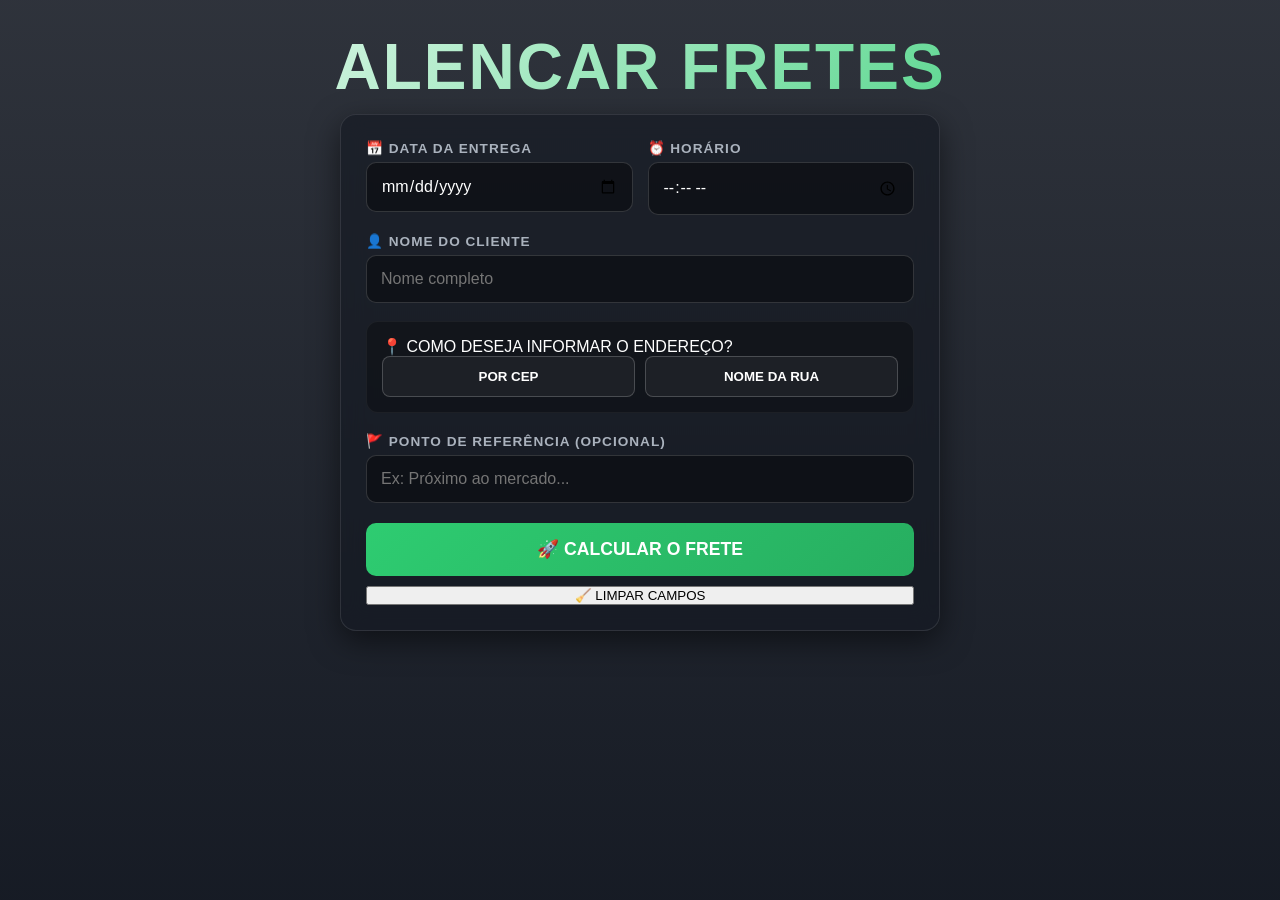
==== index.html @ 0847882f "Replace modalLimite with updated modalLimiteSemanal" ====
<!DOCTYPE html>
<html lang="pt-br">
<head>
    <meta charset="UTF-8">
    <meta name="viewport" content="width=device-width, initial-scale=1.0, maximum-scale=1.0, user-scalable=no">
    <title>🏍💨 ALENCAR FRETES</title>
    <link rel="manifest" href="manifest.json">
    <link href="https://fonts.googleapis.com/css2?family=Montserrat:wght@400;600;800&display=swap" rel="stylesheet">
    <link rel="stylesheet" href="https://unpkg.com/leaflet@1.9.4/dist/leaflet.css" />
    <link rel="stylesheet" href="https://unpkg.com/leaflet-routing-machine@3.2.12/dist/leaflet-routing-machine.css" />
    <link rel="stylesheet" href="style.css?v=18" />
</head>
<body>

<div id="modalAviso" class="modal-overlay">
    <div class="msg-box">
        <h2 style="color: #f1c40f; margin-bottom: 15px;">⚠️ ATENÇÃO</h2>
        <p id="textoAviso" style="margin-bottom: 20px;">Mensagem de erro aqui.</p>
        <button class="btn-outline-dark" onclick="document.getElementById('modalAviso').style.display='none'">OK, ENTENDI</button>
    </div>
</div>

<div id="modalLimiteSemanal" class="modal-overlay" style="display: none;">
    <div class="msg-box danger-glass">
        <div class="icon-shield">🛡️</div>
        <h2>LIMITE EXCEDIDO</h2>
        <div class="divider-glow"></div>
        <p class="main-text">
            Você atingiu o limite máximo de <strong>5 consultas semanais</strong> permitidas para o seu endereço IP.
        </p>
        <p class="sub-text">
            Não se preocupe! Para continuarmos com o seu atendimento e garantir o seu frete rápido, clique no botão abaixo para falar direto comigo no WhatsApp.
        </p>
        
        <a href="https://wa.me/5511981071822?text=Olá, Lucas! Meu sistema bloqueou por limite de consultas. Pode me ajudar com um orçamento de frete?" class="btn-whatsapp glow-btn-wa">
            📱 FALAR COM O LUCAS
        </a>
        
        <button onclick="document.getElementById('modalLimiteSemanal').style.display='none'" class="btn-txt-back">
            Voltar ao aplicativo
        </button>
    </div>
</div>

<div id="modalExpediente" class="modal-overlay">
    <div class="msg-box">
        <h2 style="color: #f1c40f; margin-bottom: 15px;">⚠️ ATENÇÃO</h2>
        <p style="margin-bottom: 20px;">A solicitação será enviada para o WhatsApp do Lucas para análise de disponibilidade.</p>
        <button class="btn-green" onclick="continuarCalculo()">✅ OK, CONTINUAR</button>
        <button class="btn-outline-dark" onclick="fecharModalExpediente()">CANCELAR</button>
    </div>
</div>

<div id="avisoLucas" class="modal-overlay">
    <div class="msg-box">
        <h2 style="color: #2ecc71; margin-bottom: 15px;">TUDO CERTO!</h2>
        <p style="margin-bottom: 20px;">Deseja enviar os dados do pedido para o WhatsApp?</p>
        <button class="btn-whatsapp" onclick="finalizarEnvio()">✅ SIM, ENVIAR AGORA</button>
        <button class="btn-outline-dark" onclick="fecharModal()">VOLTAR</button>
    </div>
</div>

<div class="header-top">
    <div class="logo-container"><img src="logo-cowboy-motofrete.png" alt="Logo Alencar Fretes" onerror="this.style.display='none'"></div>
    <div class="header-title"><h1>ALENCAR FRETES</h1></div>
</div>

<div class="container glass-panel">
    <div class="row-endereco-num">
        <div class="input-group">
            <label>📅 DATA DA ENTREGA</label>
            <input type="date" id="data_entrega">
        </div>
        <div class="input-group">
            <label>⏰ HORÁRIO</label>
            <input type="time" id="hora_entrega">
        </div>
    </div>
    
    <div class="input-group">
        <label>👤 NOME DO CLIENTE</label>
        <input type="text" id="nome_cliente" placeholder="Nome completo" autocomplete="name">
    </div>
    
    <div class="box-destaque glass-panel-inner">
        <label class="glow-text">📍 COMO DESEJA INFORMAR O ENDEREÇO?</label>
        <div class="tipo-busca">
            <button class="btn-selecao" id="btn-por-cep" onclick="selecionarBusca('cep')">POR CEP</button>
            <button class="btn-selecao" id="btn-por-rua" onclick="selecionarBusca('rua')">NOME DA RUA</button>
        </div>
    </div>

    <div id="campo-cep" style="display: none;">
        <div class="row-endereco-num">
            <div class="input-group">
                <label>📮 CEP</label>
                <input type="text" id="cep" placeholder="00000-000" onblur="buscarCep()" inputmode="numeric">
            </div>
            <div class="input-group">
                <label>Nº</label>
                <input type="text" id="num_residencia_cep" placeholder="Ex: 123">
            </div>
        </div>
        <div class="input-group">
            <label>📍 RUA</label>
            <input type="text" id="rua_pelo_cep" placeholder="A rua aparecerá aqui..." readonly class="input-readonly">
        </div>
    </div>

    <div id="campo-rua" style="display: none;">
        <div class="row-endereco-num">
            <div class="input-group" style="position: relative; flex: 2;">
                <label>📍 RUA OU AVENIDA</label>
                <input type="text" id="destino" placeholder="Comece a digitar..." oninput="sugerirEndereco(this.value)" autocomplete="off">
                <div id="lista-sugestoes" class="autocomplete-lista"></div>
            </div>
            <div class="input-group" style="flex: 1;">
                <label>Nº</label>
                <input type="text" id="num_residencia" placeholder="Ex: 123">
            </div>
        </div>
    </div>

    <div class="input-group">
        <label>🚩 PONTO DE REFERÊNCIA (OPCIONAL)</label>
        <input type="text" id="ponto_referencia" placeholder="Ex: Próximo ao mercado...">
    </div>
    
    <div class="botoes-acao">
        <button class="btn-green glow-button" id="btn-calcular" onclick="iniciarVerificacao()">🚀 CALCULAR O FRETE</button>
        <button class="btn-outline-dark" onclick="limpar()">🧹 LIMPAR CAMPOS</button>
    </div>

    <div id="campo-resumo" style="display: none;">
        <h3 class="titulo-resumo">RESUMO DO PEDIDO</h3>
        
        <div class="resultado-grid">
            <div class="card-info glass-panel-inner">
                <label>DISTÂNCIA</label>
                <span id="distancia">0.00 <small>KM</small></span>
            </div>
            <div class="card-info glass-panel-inner destaque">
                <label>VALOR TOTAL</label>
                <span id="valor">R$ 0,00</span>
            </div>
        </div>
        
        <div class="bairro-tempo-display">
            <div class="info-item glass-panel-inner">
                <span class="info-label">🏘️ Bairro de Destino</span>
                <span class="info-value" id="res-bairro">---</span>
            </div>
            <div class="info-item glass-panel-inner">
                <span class="info-label">⏱️ Tempo de Viagem</span>
                <span class="info-value" id="res-tempo">---</span>
            </div>
        </div>
        
        <div id="aviso-taxa">⚠️ TAXA MÍNIMA DE R$ 10,00 APLICADA ✅</div>

        <div id="mapa-container" class="glass-panel-inner">
            <div id="map"></div>
        </div>
    </div>

    <div class="box-destaque glass-panel-inner" id="sec-tipo-local" style="display: none; margin-top: 25px;">
        <label class="glow-text">🏠 TIPO DE LOCAL DE ENTREGA</label>
        <div class="tipo-residencia">
            <button class="btn-selecao" id="btn-casa" onclick="selecionarTipo('casa')">🏠 CASA</button>
            <button class="btn-selecao" id="btn-apto" onclick="selecionarTipo('apto')">🏢 APTO</button>
        </div>
        
        <div id="dados-apto" style="display: none; margin-top: 20px;">
            <div class="row-endereco-num">
                <div class="input-group">
                    <label>BLOCO</label>
                    <input type="text" id="bloco" placeholder="Ex: B">
                </div>
                <div class="input-group">
                    <label>APTO</label>
                    <input type="text" id="apto" placeholder="Ex: 101">
                </div>
            </div>
        </div>

        <button class="btn-whatsapp glow-button" onclick="prepararEnvio()" style="margin-top: 25px;">📱 ENVIAR PEDIDO P/ WHATSAPP</button>
    </div>
</div>

<script src="https://unpkg.com/leaflet@1.9.4/dist/leaflet.js"></script>
<script src="https://unpkg.com/leaflet-routing-machine@3.2.12/dist/leaflet-routing-machine.js"></script>
<script src="script.js?v=18"></script>
</body>
</html>
---- style.css ----
/* =========================================
   BASE E FUNDO (Com link direto da web)
   ========================================= */
* {
    box-sizing: border-box;
    margin: 0;
    padding: 0;
}

body {
    font-family: 'Poppins', sans-serif;
    /* Imagem noturna direto da web para evitar erros. Para usar a sua gerada, troque a URL por 'url(fundo.jpg)' */
    background: linear-gradient(rgba(10, 15, 25, 0.85), rgba(10, 15, 25, 0.95)), url('https://images.unsplash.com/photo-1568772585407-9361f9bf3c87?q=80&w=1920&auto=format&fit=crop') no-repeat center center fixed;
    background-size: cover;
    color: #ffffff;
    min-height: 100vh;
    padding-bottom: 40px;
}

/* =========================================
   CABEÇALHO (O Título Gigante)
   ========================================= */
.header-top {
    text-align: center;
    padding: 30px 15px 10px;
}

.logo-container img {
    width: 90px;
    filter: drop-shadow(0px 0px 15px rgba(46, 204, 113, 0.6));
    border-radius: 50%;
    margin-bottom: 10px;
}

.header-title h1 {
    font-size: clamp(2rem, 8vw, 4rem); /* Responsivo: Gigante no PC, ajustado no Celular */
    font-weight: 800;
    text-transform: uppercase;
    background: linear-gradient(135deg, #ffffff 0%, #2ecc71 100%);
    -webkit-background-clip: text;
    -webkit-text-fill-color: transparent;
    letter-spacing: 2px;
    margin: 0;
}

/* =========================================
   CONTAINER PRINCIPAL (Efeito Vidro)
   ========================================= */
.container {
    background: rgba(20, 25, 35, 0.65);
    backdrop-filter: blur(12px); /* Efeito de vidro */
    -webkit-backdrop-filter: blur(12px);
    border: 1px solid rgba(255, 255, 255, 0.1);
    border-radius: 16px;
    padding: 25px;
    max-width: 600px;
    margin: 0 auto 20px;
    box-shadow: 0 10px 30px rgba(0, 0, 0, 0.5);
}

/* =========================================
   FORMULÁRIOS E INPUTS MODERNOS
   ========================================= */
.input-group {
    margin-bottom: 18px;
    width: 100%;
}

.input-group label {
    display: block;
    font-size: 0.85rem;
    color: #aab2bd;
    margin-bottom: 6px;
    font-weight: 600;
    text-transform: uppercase;
    letter-spacing: 1px;
}

input[type="text"],
input[type="date"],
input[type="time"],
input[type="number"] {
    width: 100%;
    padding: 14px;
    background: rgba(0, 0, 0, 0.4);
    border: 1px solid rgba(255, 255, 255, 0.15);
    border-radius: 10px;
    color: #fff;
    font-size: 1rem;
    font-family: 'Poppins', sans-serif;
    transition: all 0.3s ease;
}

input:focus {
    outline: none;
    border-color: #2ecc71;
    box-shadow: 0 0 10px rgba(46, 204, 113, 0.3);
    background: rgba(0, 0, 0, 0.6);
}

.row-endereco-num {
    display: flex;
    gap: 15px;
}

/* =========================================
   BOTÕES E SELEÇÕES
   ========================================= */
.box-destaque {
    background: rgba(0, 0, 0, 0.3);
    border: 1px solid rgba(255, 255, 255, 0.05);
    padding: 15px;
    border-radius: 12px;
    margin-bottom: 20px;
}

.tipo-busca, .tipo-residencia {
    display: flex;
    gap: 10px;
}

.btn-selecao {
    flex: 1;
    padding: 12px;
    background: rgba(255, 255, 255, 0.05);
    border: 1px solid rgba(255, 255, 255, 0.2);
    color: #fff;
    border-radius: 8px;
    cursor: pointer;
    font-weight: 600;
    transition: all 0.3s ease;
    font-family: 'Poppins', sans-serif;
}

.btn-selecao.active {
    background: rgba(46, 204, 113, 0.2);
    border-color: #2ecc71;
    color: #2ecc71;
}

.btn-green {
    width: 100%;
    padding: 16px;
    background: linear-gradient(135deg, #2ecc71, #27ae60);
    border: none;
    border-radius: 10px;
    color: #fff;
    font-size: 1.1rem;
    font-weight: 800;
    cursor: pointer;
    transition: transform 0.2s;
    font-family: 'Poppins', sans-serif;
}

.btn-whatsapp {
    width: 100%;
    padding: 16px;
    background: linear-gradient(135deg, #25D366, #128C7E);
    border: none;
    border-radius: 10px;
    color: #fff;
    font-size: 1.1rem;
    font-weight: 800;
    cursor: pointer;
    text-decoration: none;
    display: block;
    text-align: center;
    transition: transform 0.2s;
    font-family: 'Poppins', sans-serif;
}

.btn-outline {
    width: 100%;
    padding: 14px;
    background: transparent;
    border: 1px solid rgba(255,255,255,0.3);
    border-radius: 10px;
    color: #ccc;
    font-size: 1rem;
    cursor: pointer;
    margin-top: 10px;
    transition: all 0.3s;
    font-family: 'Poppins', sans-serif;
}

.btn-outline:hover {
    background: rgba(255,255,255,0.1);
    color: #fff;
}

.shadow-glow {
    box-shadow: 0 5px 15px rgba(46, 204, 113, 0.4);
}
.shadow-glow:active { transform: scale(0.98); }

.btn-txt {
    background: none;
    border: none;
    color: #888;
    margin-top: 15px;
    cursor: pointer;
    text-decoration: underline;
    font-family: 'Poppins', sans-serif;
}

.botoes-acao {
    display: flex;
    flex-direction: column;
    gap: 10px;
    margin-top: 20px;
}

/* =========================================
   CARDS DE RESUMO E MAPA
   ========================================= */
.resultado-grid {
    display: flex;
    gap: 15px;
    margin-bottom: 15px;
}

.card-info {
    flex: 1;
    background: rgba(0, 0, 0, 0.4);
    border: 1px solid rgba(255,255,255,0.1);
    padding: 15px;
    border-radius: 12px;
    text-align: center;
}

.card-info.destaque {
    border-color: #2ecc71;
    background: rgba(46, 204, 113, 0.1);
}

.card-info label {
    display: block;
    font-size: 0.75rem;
    color: #aab2bd;
    margin-bottom: 5px;
}

.card-info span {
    font-size: 1.5rem;
    font-weight: 800;
    color: #fff;
}
.card-info.destaque span {
    color: #2ecc71;
}

.bairro-tempo-display {
    display: flex;
    flex-direction: column;
    gap: 10px;
}

.info-item {
    display: flex;
    justify-content: space-between;
    background: rgba(0,0,0,0.3);
    padding: 12px 15px;
    border-radius: 8px;
    font-size: 0.9rem;
}

.info-value {
    color: #2ecc71;
    font-weight: 600;
}

#aviso-taxa {
    text-align: center;
    margin-top: 15px;
    font-size: 0.85rem;
    color: #f1c40f;
    display: none;
}

#mapa-container {
    margin-top: 20px;
    border-radius: 12px;
    overflow: hidden;
    border: 2px solid rgba(46, 204, 113, 0.3);
}

#map { height: 250px; }

/* =========================================
   MODAIS (Glassmorphism)
   ========================================= */
.modal-overlay {
    display: none;
    position: fixed;
    top: 0; left: 0; width: 100%; height: 100%;
    background: rgba(0, 0, 0, 0.8);
    backdrop-filter: blur(8px);
    -webkit-backdrop-filter: blur(8px);
    z-index: 9999;
    align-items: center;
    justify-content: center;
}

.msg-box {
    background: rgba(25, 30, 40, 0.9);
    border: 1px solid rgba(255, 255, 255, 0.1);
    box-shadow: 0 10px 40px rgba(0, 0, 0, 0.8);
    padding: 30px;
    border-radius: 16px;
    width: 90%;
    max-width: 400px;
    text-align: center;
}

.msg-box.danger {
    border-color: #ff4757;
    box-shadow: 0 0 30px rgba(255, 71, 87, 0.2);
}

/* =========================================
   AUTOCOMPLETE (Lista Suspensa)
   ========================================= */
.autocomplete-lista {
    position: absolute;
    top: 100%; left: 0; right: 0;
    background: rgba(30, 35, 45, 0.95);
    border: 1px solid rgba(255,255,255,0.1);
    border-radius: 8px;
    max-height: 200px;
    overflow-y: auto;
    z-index: 1000;
    display: none;
    margin-top: 5px;
}
.sugestao-item {
    padding: 12px 15px;
    cursor: pointer;
    border-bottom: 1px solid rgba(255,255,255,0.05);
    font-size: 0.9rem;
}
.sugestao-item:hover { background: rgba(46, 204, 113, 0.2); }
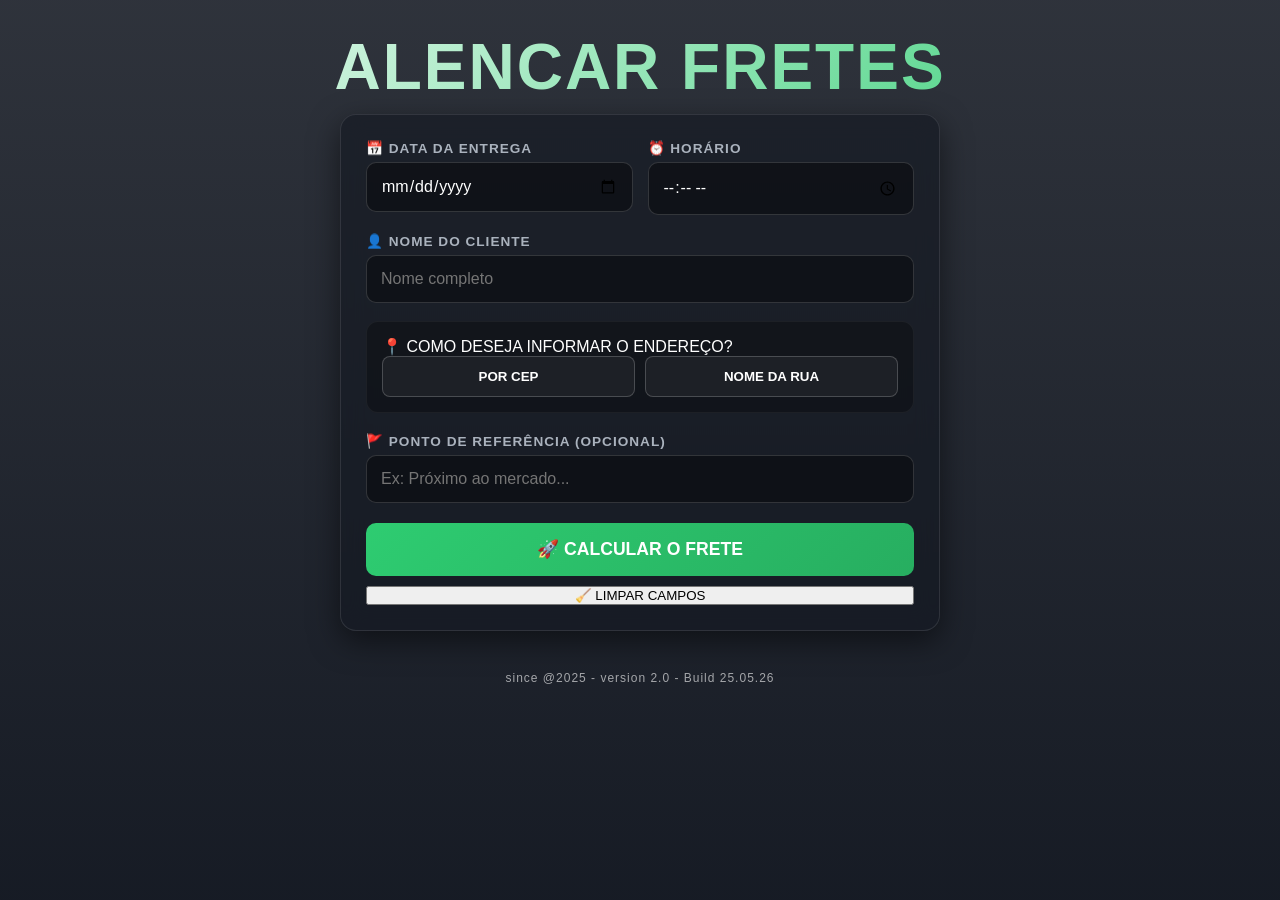
==== commit 6673ba78: "Update version numbers in index.html" ====
--- a/index.html
+++ b/index.html
@@ -8,11 +8,11 @@
     <link href="https://fonts.googleapis.com/css2?family=Montserrat:wght@400;600;800&display=swap" rel="stylesheet">
     <link rel="stylesheet" href="https://unpkg.com/leaflet@1.9.4/dist/leaflet.css" />
     <link rel="stylesheet" href="https://unpkg.com/leaflet-routing-machine@3.2.12/dist/leaflet-routing-machine.css" />
-    <link rel="stylesheet" href="style.css?v=18" />
+    <link rel="stylesheet" href="style.css?v=20" />
 </head>
 <body>
 
-<div id="modalAviso" class="modal-overlay">
+<div id="modalAviso" class="modal-overlay" style="display: none;">
     <div class="msg-box">
         <h2 style="color: #f1c40f; margin-bottom: 15px;">⚠️ ATENÇÃO</h2>
         <p id="textoAviso" style="margin-bottom: 20px;">Mensagem de erro aqui.</p>
@@ -26,7 +26,7 @@
         <h2>LIMITE EXCEDIDO</h2>
         <div class="divider-glow"></div>
         <p class="main-text">
-            Você atingiu o limite máximo de <strong>5 consultas semanais</strong> permitidas para o seu endereço IP.
+            Você atingiu o limite máximo de <strong>consultas semanais</strong> permitidas para versão free.
         </p>
         <p class="sub-text">
             Não se preocupe! Para continuarmos com o seu atendimento e garantir o seu frete rápido, clique no botão abaixo para falar direto comigo no WhatsApp.
@@ -42,7 +42,7 @@
     </div>
 </div>
 
-<div id="modalExpediente" class="modal-overlay">
+<div id="modalExpediente" class="modal-overlay" style="display: none;">
     <div class="msg-box">
         <h2 style="color: #f1c40f; margin-bottom: 15px;">⚠️ ATENÇÃO</h2>
         <p style="margin-bottom: 20px;">A solicitação será enviada para o WhatsApp do Lucas para análise de disponibilidade.</p>
@@ -51,7 +51,7 @@
     </div>
 </div>
 
-<div id="avisoLucas" class="modal-overlay">
+<div id="avisoLucas" class="modal-overlay" style="display: none;">
     <div class="msg-box">
         <h2 style="color: #2ecc71; margin-bottom: 15px;">TUDO CERTO!</h2>
         <p style="margin-bottom: 20px;">Deseja enviar os dados do pedido para o WhatsApp?</p>
@@ -187,8 +187,12 @@
     </div>
 </div>
 
+<footer style="text-align: center; padding: 20px 0 30px; opacity: 0.6; font-size: 0.75rem; color: #fff; letter-spacing: 1px; font-family: 'Montserrat', sans-serif;">
+    since @2025 - version 2.0 - Build 25.05.26
+</footer>
+
 <script src="https://unpkg.com/leaflet@1.9.4/dist/leaflet.js"></script>
 <script src="https://unpkg.com/leaflet-routing-machine@3.2.12/dist/leaflet-routing-machine.js"></script>
-<script src="script.js?v=18"></script>
+<script src="script.js?v=20"></script>
 </body>
 </html>
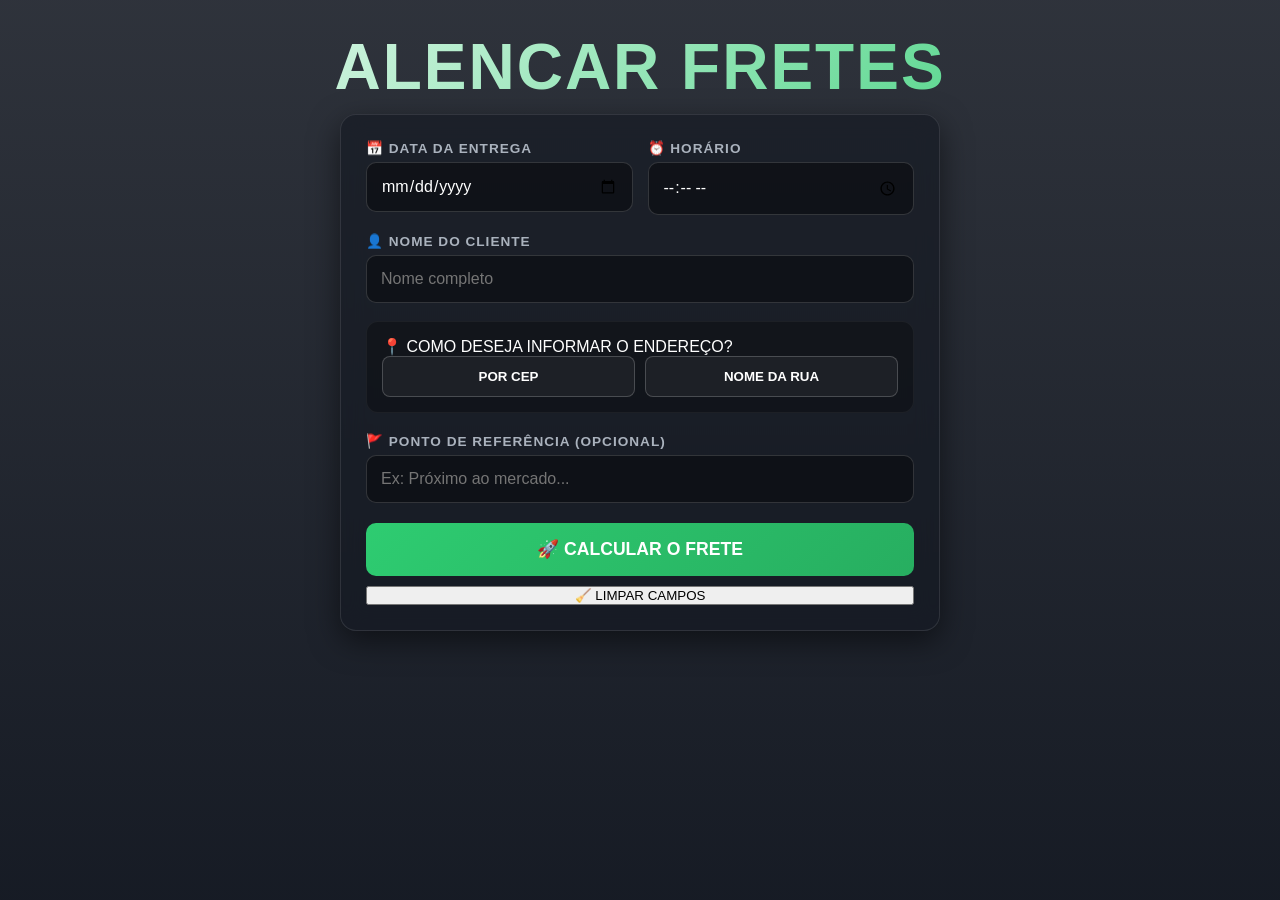
==== commit a08ea194: "Update index.html" ====
--- a/index.html
+++ b/index.html
@@ -8,11 +8,11 @@
     <link href="https://fonts.googleapis.com/css2?family=Montserrat:wght@400;600;800&display=swap" rel="stylesheet">
     <link rel="stylesheet" href="https://unpkg.com/leaflet@1.9.4/dist/leaflet.css" />
     <link rel="stylesheet" href="https://unpkg.com/leaflet-routing-machine@3.2.12/dist/leaflet-routing-machine.css" />
-    <link rel="stylesheet" href="style.css?v=20" />
+    <link rel="stylesheet" href="style.css?v=18" />
 </head>
 <body>
 
-<div id="modalAviso" class="modal-overlay" style="display: none;">
+<div id="modalAviso" class="modal-overlay">
     <div class="msg-box">
         <h2 style="color: #f1c40f; margin-bottom: 15px;">⚠️ ATENÇÃO</h2>
         <p id="textoAviso" style="margin-bottom: 20px;">Mensagem de erro aqui.</p>
@@ -20,29 +20,17 @@
     </div>
 </div>
 
-<div id="modalLimiteSemanal" class="modal-overlay" style="display: none;">
-    <div class="msg-box danger-glass">
-        <div class="icon-shield">🛡️</div>
-        <h2>LIMITE EXCEDIDO</h2>
-        <div class="divider-glow"></div>
-        <p class="main-text">
-            Você atingiu o limite máximo de <strong>consultas semanais</strong> permitidas para versão free.
-        </p>
-        <p class="sub-text">
-            Não se preocupe! Para continuarmos com o seu atendimento e garantir o seu frete rápido, clique no botão abaixo para falar direto comigo no WhatsApp.
-        </p>
-        
-        <a href="https://wa.me/5511981071822?text=Olá, Lucas! Meu sistema bloqueou por limite de consultas. Pode me ajudar com um orçamento de frete?" class="btn-whatsapp glow-btn-wa">
-            📱 FALAR COM O LUCAS
-        </a>
-        
-        <button onclick="document.getElementById('modalLimiteSemanal').style.display='none'" class="btn-txt-back">
-            Voltar ao aplicativo
-        </button>
+<div id="modalLimiteSemanal" class="modal-overlay">
+    <div class="msg-box danger">
+        <h2 style="color: #ff4757; margin-bottom: 15px;">⚠️ LIMITE EXCEDIDO</h2>
+        <p>Você atingiu o limite máximo de consultas do sistema.</p>
+        <p style="font-size: 0.9em; margin-bottom: 20px; color: #aaa;">Clique no botão abaixo para falar direto comigo.</p>
+        <a href="https://wa.me/5511981071822?text=Olá, Lucas! Meu sistema bloqueou por limite de consultas. Pode me ajudar com um orçamento de frete?" class="btn-whatsapp">📱 FALAR COM O LUCAS</a>
+        <button onclick="document.getElementById('modalLimiteSemanal').style.display='none'" class="btn-txt">Voltar ao aplicativo</button>
     </div>
 </div>
 
-<div id="modalExpediente" class="modal-overlay" style="display: none;">
+<div id="modalExpediente" class="modal-overlay">
     <div class="msg-box">
         <h2 style="color: #f1c40f; margin-bottom: 15px;">⚠️ ATENÇÃO</h2>
         <p style="margin-bottom: 20px;">A solicitação será enviada para o WhatsApp do Lucas para análise de disponibilidade.</p>
@@ -51,7 +39,7 @@
     </div>
 </div>
 
-<div id="avisoLucas" class="modal-overlay" style="display: none;">
+<div id="avisoLucas" class="modal-overlay">
     <div class="msg-box">
         <h2 style="color: #2ecc71; margin-bottom: 15px;">TUDO CERTO!</h2>
         <p style="margin-bottom: 20px;">Deseja enviar os dados do pedido para o WhatsApp?</p>
@@ -187,12 +175,8 @@
     </div>
 </div>
 
-<footer style="text-align: center; padding: 20px 0 30px; opacity: 0.6; font-size: 0.75rem; color: #fff; letter-spacing: 1px; font-family: 'Montserrat', sans-serif;">
-    since @2025 - version 2.0 - Build 25.05.26
-</footer>
-
 <script src="https://unpkg.com/leaflet@1.9.4/dist/leaflet.js"></script>
 <script src="https://unpkg.com/leaflet-routing-machine@3.2.12/dist/leaflet-routing-machine.js"></script>
-<script src="script.js?v=20"></script>
+<script src="script.js?v=18"></script>
 </body>
 </html>
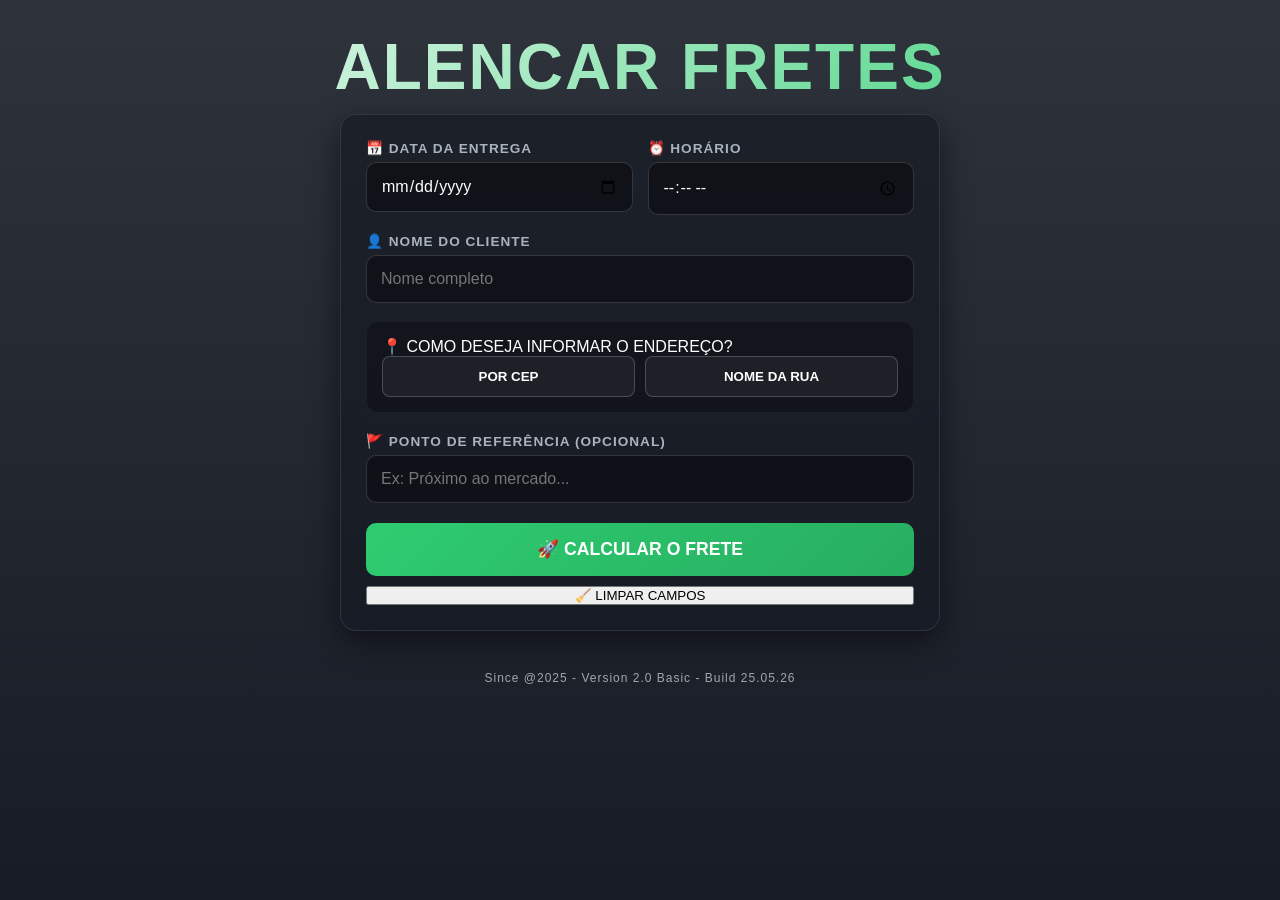
==== commit 1a6fc195: "Update limit exceeded message and footer text" ====
--- a/index.html
+++ b/index.html
@@ -23,7 +23,7 @@
 <div id="modalLimiteSemanal" class="modal-overlay">
     <div class="msg-box danger">
         <h2 style="color: #ff4757; margin-bottom: 15px;">⚠️ LIMITE EXCEDIDO</h2>
-        <p>Você atingiu o limite máximo de consultas do sistema.</p>
+        <p>Você atingiu o limite máximo de consultas da versão free.</p>
         <p style="font-size: 0.9em; margin-bottom: 20px; color: #aaa;">Clique no botão abaixo para falar direto comigo.</p>
         <a href="https://wa.me/5511981071822?text=Olá, Lucas! Meu sistema bloqueou por limite de consultas. Pode me ajudar com um orçamento de frete?" class="btn-whatsapp">📱 FALAR COM O LUCAS</a>
         <button onclick="document.getElementById('modalLimiteSemanal').style.display='none'" class="btn-txt">Voltar ao aplicativo</button>
@@ -174,7 +174,9 @@
         <button class="btn-whatsapp glow-button" onclick="prepararEnvio()" style="margin-top: 25px;">📱 ENVIAR PEDIDO P/ WHATSAPP</button>
     </div>
 </div>
-
+<footer style="text-align: center; padding: 20px 0 30px; opacity: 0.6; font-size: 0.75rem; color: #fff; letter-spacing: 1px;">
+    Since @2025 - Version 2.0 Basic - Build 25.05.26 
+</footer>
 <script src="https://unpkg.com/leaflet@1.9.4/dist/leaflet.js"></script>
 <script src="https://unpkg.com/leaflet-routing-machine@3.2.12/dist/leaflet-routing-machine.js"></script>
 <script src="script.js?v=18"></script>
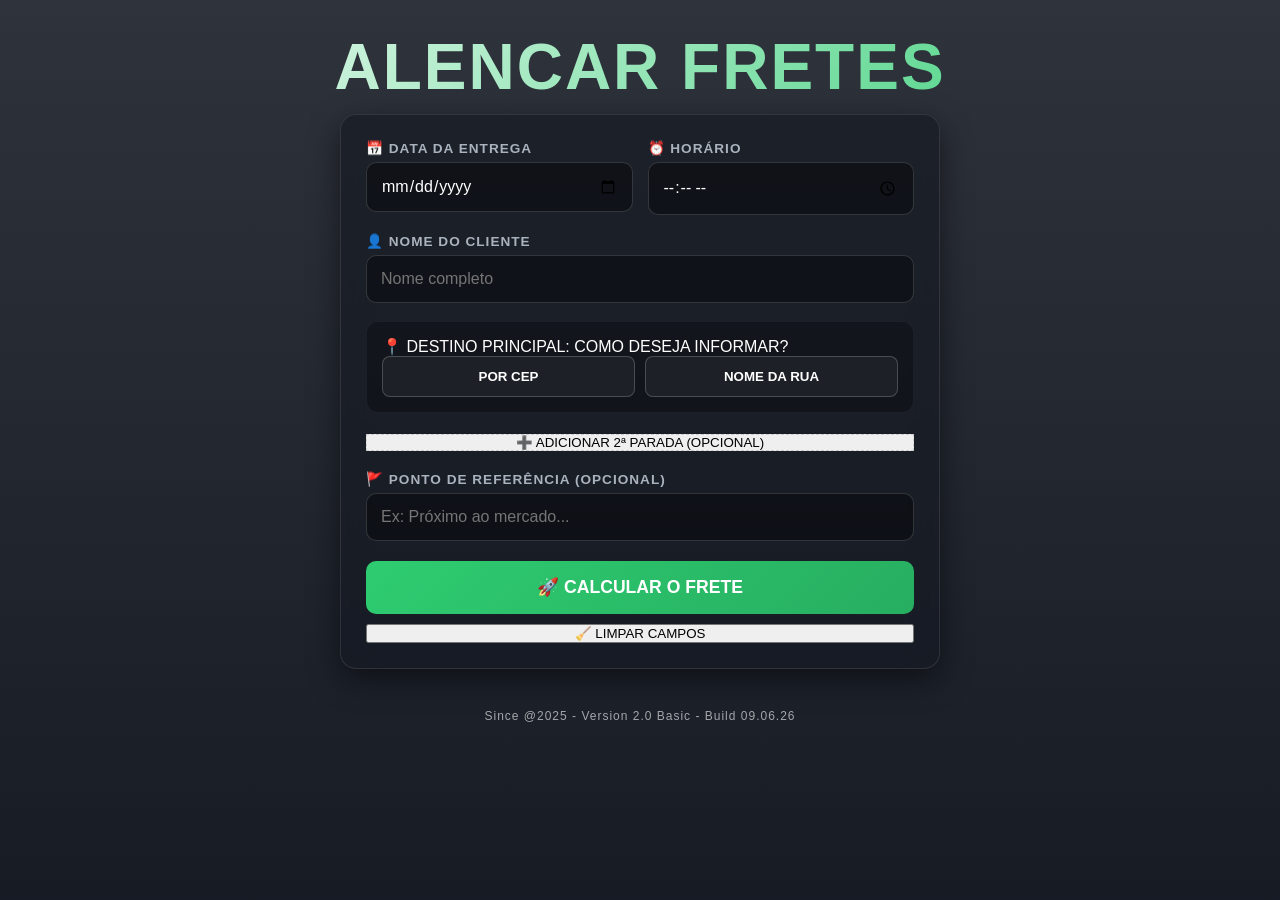
==== commit 41ac0eb4: "Update modal content and add second stop feature" ====
--- a/index.html
+++ b/index.html
@@ -25,8 +25,15 @@
         <h2 style="color: #ff4757; margin-bottom: 15px;">⚠️ LIMITE EXCEDIDO</h2>
         <p>Você atingiu o limite máximo de consultas da versão free.</p>
         <p style="font-size: 0.9em; margin-bottom: 20px; color: #aaa;">Clique no botão abaixo para falar direto comigo.</p>
-        <a href="https://wa.me/5511981071822?text=Olá, Lucas! Meu sistema bloqueou por limite de consultas. Pode me ajudar com um orçamento de frete?" class="btn-whatsapp">📱 FALAR COM O LUCAS</a>
-        <button onclick="document.getElementById('modalLimiteSemanal').style.display='none'" class="btn-txt">Voltar ao aplicativo</button>
+        <a href="https://wa.me/5511981071822?text=Ol%C3%A1%2C%20Lucas!%20Meu%20sistema%20bloqueou%20por%20limite%20de%20consultas.%20Pode%20me%20ajudar%20com%20um%20or%C3%A7amento%20de%20frete%3F" 
+           class="btn-whatsapp" 
+           target="_blank" 
+           rel="noopener noreferrer">
+            📱 FALAR COM O LUCAS
+        </a>
+        <button onclick="document.getElementById('modalLimiteSemanal').style.display='none'" class="btn-txt">
+            Voltar ao aplicativo
+        </button>
     </div>
 </div>
 
@@ -47,13 +54,13 @@
         <button class="btn-outline-dark" onclick="fecharModal()">VOLTAR</button>
     </div>
 </div>
-
 <div class="header-top">
     <div class="logo-container"><img src="logo-cowboy-motofrete.png" alt="Logo Alencar Fretes" onerror="this.style.display='none'"></div>
     <div class="header-title"><h1>ALENCAR FRETES</h1></div>
 </div>
 
 <div class="container glass-panel">
+    
     <div class="row-endereco-num">
         <div class="input-group">
             <label>📅 DATA DA ENTREGA</label>
@@ -71,7 +78,7 @@
     </div>
     
     <div class="box-destaque glass-panel-inner">
-        <label class="glow-text">📍 COMO DESEJA INFORMAR O ENDEREÇO?</label>
+        <label class="glow-text">📍 DESTINO PRINCIPAL: COMO DESEJA INFORMAR?</label>
         <div class="tipo-busca">
             <button class="btn-selecao" id="btn-por-cep" onclick="selecionarBusca('cep')">POR CEP</button>
             <button class="btn-selecao" id="btn-por-rua" onclick="selecionarBusca('rua')">NOME DA RUA</button>
@@ -108,8 +115,55 @@
             </div>
         </div>
     </div>
-
-    <div class="input-group">
+    <div class="input-group" style="margin-top: 15px; text-align: center;">
+        <button class="btn-outline-dark" id="btn-mostrar-parada2" onclick="mostrarParada2()" style="width: 100%; border: 1px dashed #ccc;">
+            ➕ ADICIONAR 2ª PARADA (OPCIONAL)
+        </button>
+    </div>
+
+    <div id="bloco-parada2" class="box-destaque glass-panel-inner" style="display: none; margin-top: 15px; border-color: #f39c12;">
+        <div style="display: flex; justify-content: space-between; align-items: center;">
+            <label class="glow-text" style="color: #f39c12;">🛑 2ª PARADA</label>
+            <button onclick="ocultarParada2()" style="background: none; border: none; color: #ff4757; font-weight: bold; cursor: pointer;">❌ REMOVER</button>
+        </div>
+        
+        <div class="tipo-busca" style="margin-top: 10px;">
+            <button class="btn-selecao" id="btn-por-cep-p2" onclick="selecionarBuscaP2('cep')">POR CEP</button>
+            <button class="btn-selecao" id="btn-por-rua-p2" onclick="selecionarBuscaP2('rua')">NOME DA RUA</button>
+        </div>
+
+        <div id="campo-cep-p2" style="display: none; margin-top: 15px;">
+            <div class="row-endereco-num">
+                <div class="input-group">
+                    <label>📮 CEP (2ª Parada)</label>
+                    <input type="text" id="cep_parada2" placeholder="00000-000" onblur="buscarCepP2()" inputmode="numeric">
+                </div>
+                <div class="input-group">
+                    <label>Nº</label>
+                    <input type="text" id="num_residencia_cep_p2" placeholder="Ex: 123">
+                </div>
+            </div>
+            <div class="input-group">
+                <label>📍 RUA</label>
+                <input type="text" id="rua_pelo_cep_p2" placeholder="A rua aparecerá aqui..." readonly class="input-readonly">
+            </div>
+        </div>
+
+        <div id="campo-rua-p2" style="display: none; margin-top: 15px;">
+            <div class="row-endereco-num">
+                <div class="input-group" style="position: relative; flex: 2;">
+                    <label>📍 RUA OU AVENIDA (2ª Parada)</label>
+                    <input type="text" id="destino_parada2" placeholder="Comece a digitar..." oninput="sugerirEnderecoP2(this.value)" autocomplete="off">
+                    <div id="lista-sugestoes-p2" class="autocomplete-lista"></div>
+                </div>
+                <div class="input-group" style="flex: 1;">
+                    <label>Nº</label>
+                    <input type="text" id="num_residencia_p2" placeholder="Ex: 123">
+                </div>
+            </div>
+        </div>
+    </div>
+    <div class="input-group" style="margin-top: 20px;">
         <label>🚩 PONTO DE REFERÊNCIA (OPCIONAL)</label>
         <input type="text" id="ponto_referencia" placeholder="Ex: Próximo ao mercado...">
     </div>
@@ -174,9 +228,11 @@
         <button class="btn-whatsapp glow-button" onclick="prepararEnvio()" style="margin-top: 25px;">📱 ENVIAR PEDIDO P/ WHATSAPP</button>
     </div>
 </div>
+
 <footer style="text-align: center; padding: 20px 0 30px; opacity: 0.6; font-size: 0.75rem; color: #fff; letter-spacing: 1px;">
-    Since @2025 - Version 2.0 Basic - Build 25.05.26 
+    Since @2025 - Version 2.0 Basic - Build 09.06.26 
 </footer>
+
 <script src="https://unpkg.com/leaflet@1.9.4/dist/leaflet.js"></script>
 <script src="https://unpkg.com/leaflet-routing-machine@3.2.12/dist/leaflet-routing-machine.js"></script>
 <script src="script.js?v=18"></script>
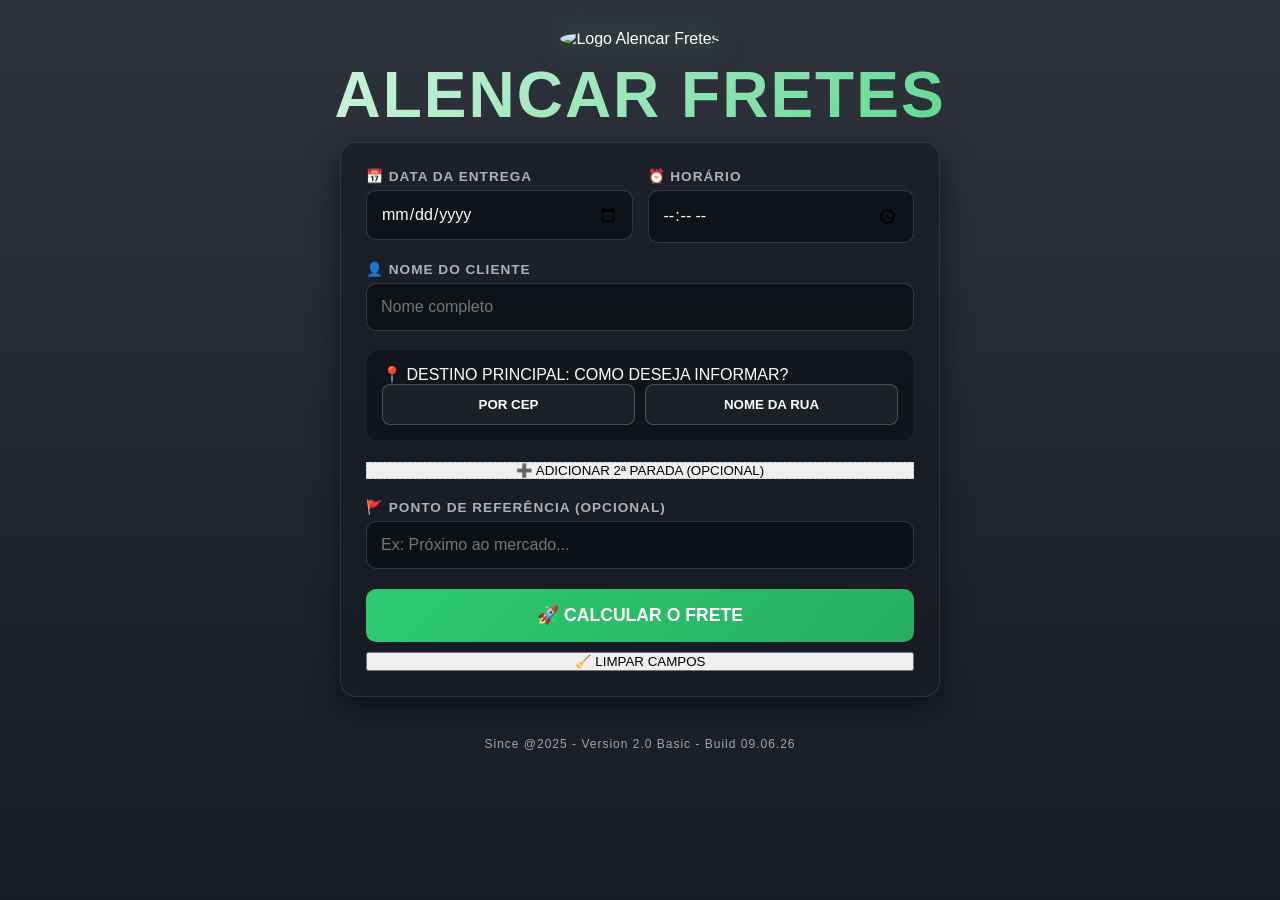
==== commit 89223622: "security: harden browser policies and inputs" ====
--- a/index.html
+++ b/index.html
@@ -2,8 +2,11 @@
 <html lang="pt-br">
 <head>
     <meta charset="UTF-8">
-    <meta name="viewport" content="width=device-width, initial-scale=1.0, maximum-scale=1.0, user-scalable=no">
+    <meta name="viewport" content="width=device-width, initial-scale=1.0">
     <title>🏍💨 ALENCAR FRETES</title>
+    <meta name="referrer" content="no-referrer">
+    <meta http-equiv="Permissions-Policy" content="geolocation=(), camera=(), microphone=(), payment=()">
+    <meta http-equiv="Content-Security-Policy" content="default-src 'self'; base-uri 'self'; object-src 'none'; frame-ancestors 'none'; form-action 'none'; script-src 'self' https://unpkg.com; style-src 'self' 'unsafe-inline' https://unpkg.com https://fonts.googleapis.com; font-src https://fonts.gstatic.com; img-src 'self' data: https://images.unsplash.com https://*.tile.openstreetmap.org; connect-src 'self' https://api.locationiq.com https://us1.locationiq.com https://viacep.com.br https://api.ipify.org https://script.google.com https://*.googleusercontent.com https://router.project-osrm.org; upgrade-insecure-requests">
     <link rel="manifest" href="manifest.json">
     <link href="https://fonts.googleapis.com/css2?family=Montserrat:wght@400;600;800&display=swap" rel="stylesheet">
     <link rel="stylesheet" href="https://unpkg.com/leaflet@1.9.4/dist/leaflet.css" />
@@ -74,7 +77,7 @@
     
     <div class="input-group">
         <label>👤 NOME DO CLIENTE</label>
-        <input type="text" id="nome_cliente" placeholder="Nome completo" autocomplete="name">
+        <input type="text" id="nome_cliente" placeholder="Nome completo" autocomplete="name" maxlength="100">
     </div>
     
     <div class="box-destaque glass-panel-inner">
@@ -93,7 +96,7 @@
             </div>
             <div class="input-group">
                 <label>Nº</label>
-                <input type="text" id="num_residencia_cep" placeholder="Ex: 123">
+                <input type="text" id="num_residencia_cep" placeholder="Ex: 123" maxlength="20">
             </div>
         </div>
         <div class="input-group">
@@ -106,12 +109,12 @@
         <div class="row-endereco-num">
             <div class="input-group" style="position: relative; flex: 2;">
                 <label>📍 RUA OU AVENIDA</label>
-                <input type="text" id="destino" placeholder="Comece a digitar..." oninput="sugerirEndereco(this.value)" autocomplete="off">
+                <input type="text" id="destino" placeholder="Comece a digitar..." maxlength="160" oninput="sugerirEndereco(this.value)" autocomplete="off">
                 <div id="lista-sugestoes" class="autocomplete-lista"></div>
             </div>
             <div class="input-group" style="flex: 1;">
                 <label>Nº</label>
-                <input type="text" id="num_residencia" placeholder="Ex: 123">
+                <input type="text" id="num_residencia" placeholder="Ex: 123" maxlength="20">
             </div>
         </div>
     </div>
@@ -140,7 +143,7 @@
                 </div>
                 <div class="input-group">
                     <label>Nº</label>
-                    <input type="text" id="num_residencia_cep_p2" placeholder="Ex: 123">
+                    <input type="text" id="num_residencia_cep_p2" placeholder="Ex: 123" maxlength="20">
                 </div>
             </div>
             <div class="input-group">
@@ -153,19 +156,19 @@
             <div class="row-endereco-num">
                 <div class="input-group" style="position: relative; flex: 2;">
                     <label>📍 RUA OU AVENIDA (2ª Parada)</label>
-                    <input type="text" id="destino_parada2" placeholder="Comece a digitar..." oninput="sugerirEnderecoP2(this.value)" autocomplete="off">
+                    <input type="text" id="destino_parada2" placeholder="Comece a digitar..." maxlength="160" oninput="sugerirEnderecoP2(this.value)" autocomplete="off">
                     <div id="lista-sugestoes-p2" class="autocomplete-lista"></div>
                 </div>
                 <div class="input-group" style="flex: 1;">
                     <label>Nº</label>
-                    <input type="text" id="num_residencia_p2" placeholder="Ex: 123">
+                    <input type="text" id="num_residencia_p2" placeholder="Ex: 123" maxlength="20">
                 </div>
             </div>
         </div>
     </div>
     <div class="input-group" style="margin-top: 20px;">
         <label>🚩 PONTO DE REFERÊNCIA (OPCIONAL)</label>
-        <input type="text" id="ponto_referencia" placeholder="Ex: Próximo ao mercado...">
+        <input type="text" id="ponto_referencia" placeholder="Ex: Próximo ao mercado..." maxlength="160">
     </div>
     
     <div class="botoes-acao">
@@ -216,11 +219,11 @@
             <div class="row-endereco-num">
                 <div class="input-group">
                     <label>BLOCO</label>
-                    <input type="text" id="bloco" placeholder="Ex: B">
+                    <input type="text" id="bloco" placeholder="Ex: B" maxlength="20">
                 </div>
                 <div class="input-group">
                     <label>APTO</label>
-                    <input type="text" id="apto" placeholder="Ex: 101">
+                    <input type="text" id="apto" placeholder="Ex: 101" maxlength="20">
                 </div>
             </div>
         </div>
@@ -235,6 +238,15 @@
 
 <script src="https://unpkg.com/leaflet@1.9.4/dist/leaflet.js"></script>
 <script src="https://unpkg.com/leaflet-routing-machine@3.2.12/dist/leaflet-routing-machine.js"></script>
-<script src="script.js?v=18"></script>
+<script src="script.js?v=19"></script>
+<script>
+if ('serviceWorker' in navigator) {
+    window.addEventListener('load', () => {
+        navigator.serviceWorker.register('./sw.js').catch(() => {
+            console.warn('Service Worker indisponível.');
+        });
+    });
+}
+</script>
 </body>
 </html>
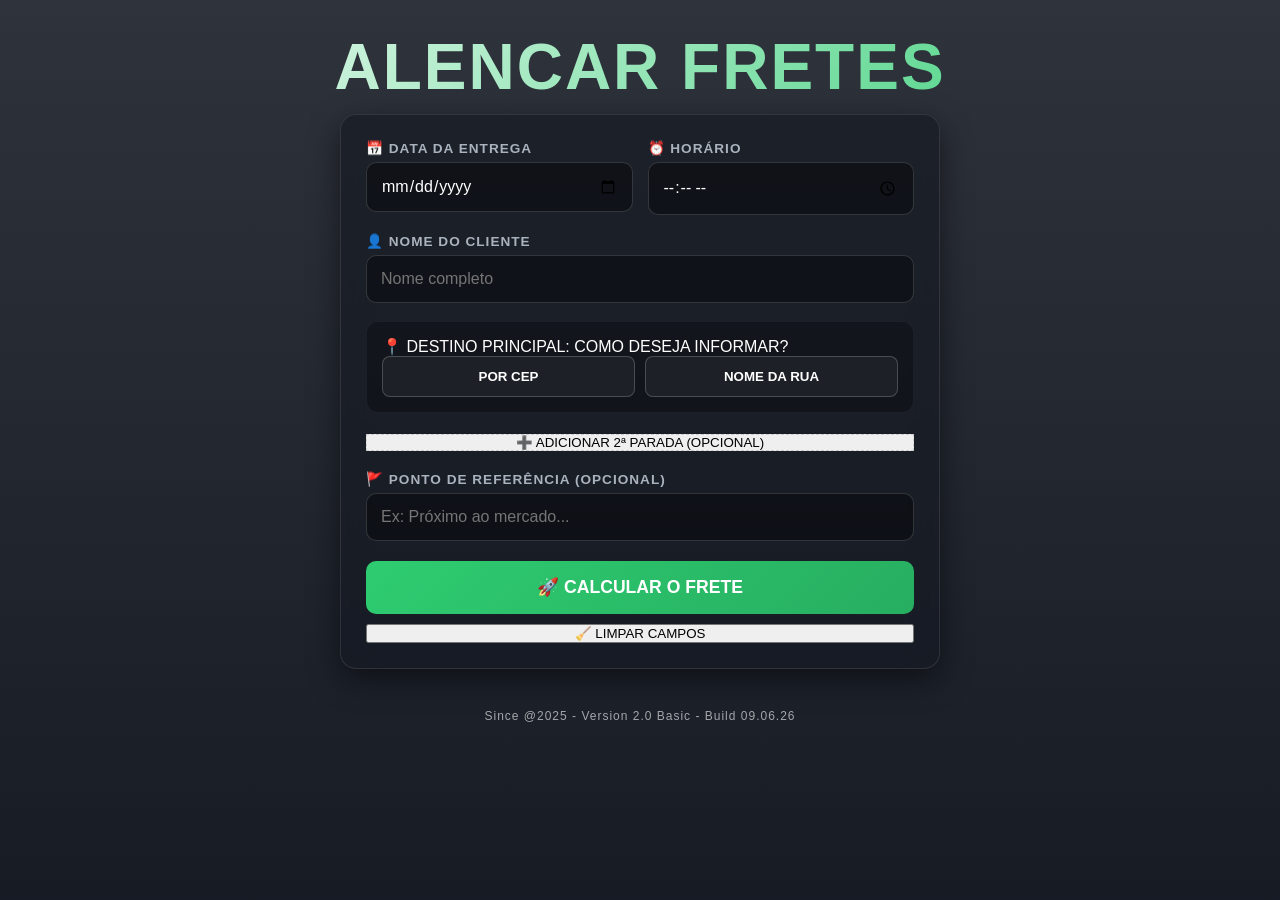
==== commit 606d861b: "fix: keep CSP compatible with current inline handlers" ====
--- a/index.html
+++ b/index.html
@@ -6,7 +6,7 @@
     <title>🏍💨 ALENCAR FRETES</title>
     <meta name="referrer" content="no-referrer">
     <meta http-equiv="Permissions-Policy" content="geolocation=(), camera=(), microphone=(), payment=()">
-    <meta http-equiv="Content-Security-Policy" content="default-src 'self'; base-uri 'self'; object-src 'none'; frame-ancestors 'none'; form-action 'none'; script-src 'self' https://unpkg.com; style-src 'self' 'unsafe-inline' https://unpkg.com https://fonts.googleapis.com; font-src https://fonts.gstatic.com; img-src 'self' data: https://images.unsplash.com https://*.tile.openstreetmap.org; connect-src 'self' https://api.locationiq.com https://us1.locationiq.com https://viacep.com.br https://api.ipify.org https://script.google.com https://*.googleusercontent.com https://router.project-osrm.org; upgrade-insecure-requests">
+    <meta http-equiv="Content-Security-Policy" content="default-src 'self'; base-uri 'self'; object-src 'none'; frame-ancestors 'none'; form-action 'none'; script-src 'self' 'unsafe-inline' https://unpkg.com; style-src 'self' 'unsafe-inline' https://unpkg.com https://fonts.googleapis.com; font-src https://fonts.gstatic.com; img-src 'self' data: https://images.unsplash.com https://*.tile.openstreetmap.org; connect-src 'self' https://api.locationiq.com https://us1.locationiq.com https://viacep.com.br https://api.ipify.org https://script.google.com https://*.googleusercontent.com https://router.project-osrm.org; upgrade-insecure-requests">
     <link rel="manifest" href="manifest.json">
     <link href="https://fonts.googleapis.com/css2?family=Montserrat:wght@400;600;800&display=swap" rel="stylesheet">
     <link rel="stylesheet" href="https://unpkg.com/leaflet@1.9.4/dist/leaflet.css" />
